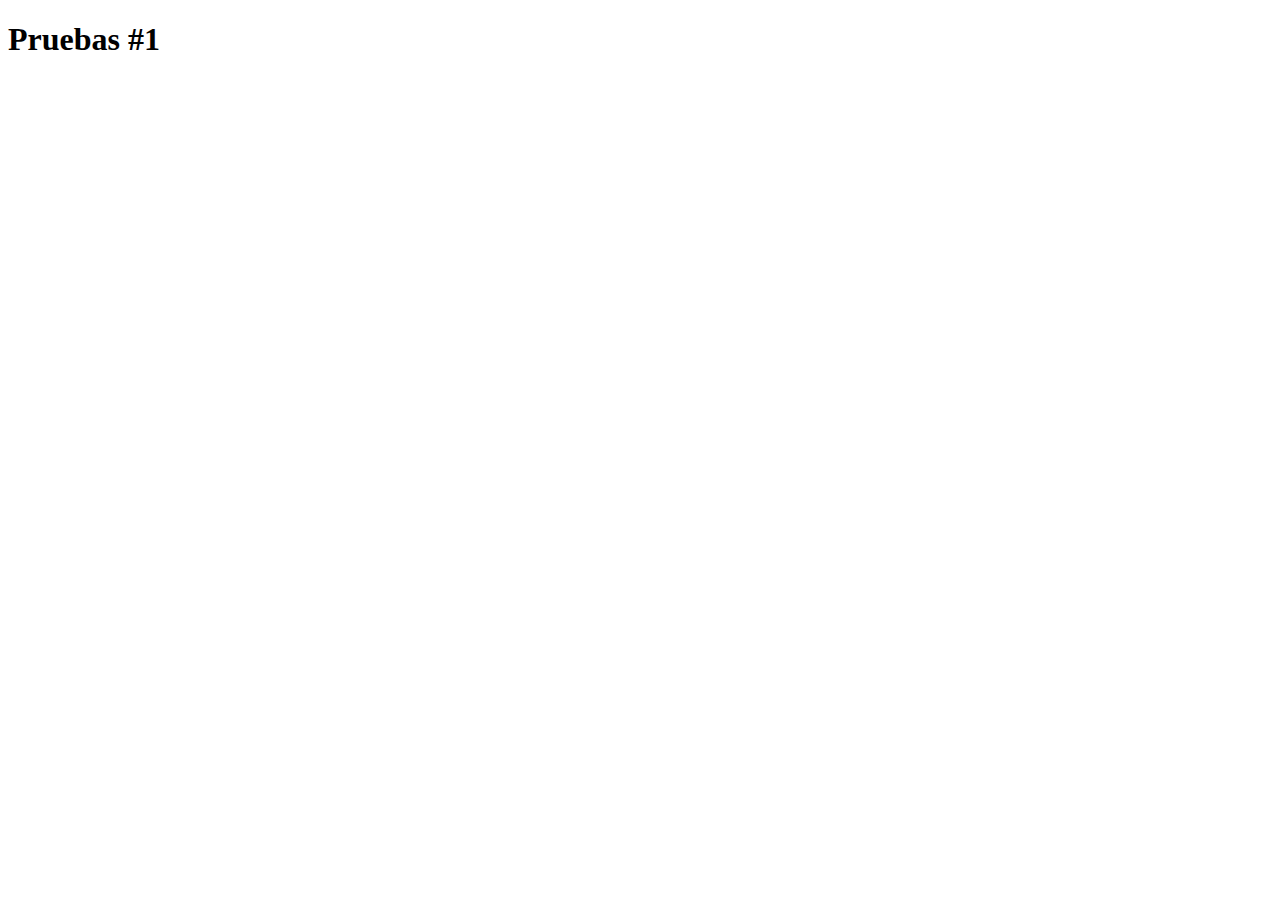
==== figuras.html @ 9cb6290c "primera parte" ====
<!DOCTYPE html>
<html lang="en">
<head>
    <meta charset="UTF-8">
    <meta http-equiv="X-UA-Compatible" content="IE=edge">
    <meta name="viewport" content="width=device-width, initial-scale=1.0">
    <title>Figuras geometricas-pruebas</title>
</head>
<body>
    <h1>
        Pruebas #1
    </h1>
    <script src="scripts/figuras.js"></script>

</body>
</html>
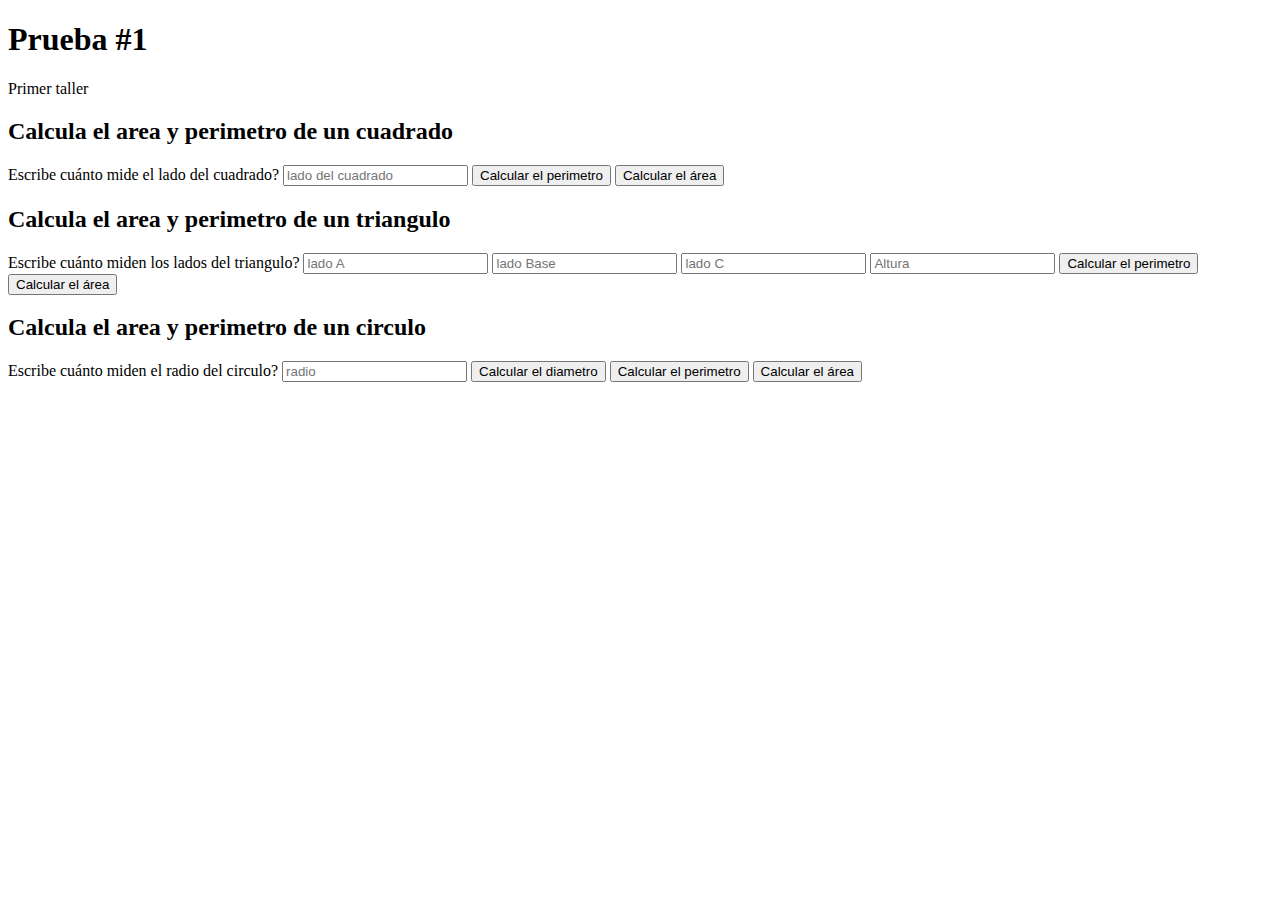
==== commit 318b0e47: "Interacción con la página web" ====
--- a/figuras.html
+++ b/figuras.html
@@ -7,9 +7,61 @@
     <title>Figuras geometricas-pruebas</title>
 </head>
 <body>
-    <h1>
-        Pruebas #1
-    </h1>
+    <header>
+        <h1>Prueba #1</h1>
+        <p>Primer taller</p>
+    </header>
+    <section>
+        <h2>Calcula el area y perimetro de un cuadrado</h2>
+        <form>
+            <label for="InputCuadrado">
+                Escribe cuánto mide el lado del cuadrado?
+            </label>
+            <input type="number" id="InputCuadrado" placeholder="lado del cuadrado">
+            <button type="button" onclick="CalcPeriCuadr()">
+                Calcular el perimetro
+            </button>
+            <button type="button" onclick="CalcAreaCuadr()">
+                Calcular el área
+            </button>
+        </form>
+    </section>
+    <section>
+        <h2>Calcula el area y perimetro de un triangulo</h2>
+        <form>
+            <label>
+                Escribe cuánto miden los lados del triangulo?
+            </label>
+            <input type="number" id="InputTrianguloA" placeholder="lado A">
+            <input type="number" id="InputTrianguloBase" placeholder="lado Base">
+            <input type="number" id="InputTrianguloC" placeholder="lado C">
+            <input type="number" id="InputTrianguloAltura" placeholder="Altura">
+            <button type="button" onclick="CalcPeriTriang()">
+                Calcular el perimetro
+            </button>
+            <button type="button" onclick="CalcAreaTriang()">
+                Calcular el área
+            </button>
+        </form>
+    </section>
+    <section>
+        <h2>Calcula el area y perimetro de un circulo</h2>
+        <form>
+            <label>
+                Escribe cuánto miden el radio del circulo?
+            </label>
+            <input type="number" id="InputCirculo" placeholder="radio">
+            <button type="button" onclick="CalcDiametro()">
+                Calcular el diametro
+            </button>
+            <button type="button" onclick="CalcPeriCirc()">
+                Calcular el perimetro
+            </button>
+            <button type="button" onclick="CalcAreaCirc()">
+                Calcular el área
+            </button>
+        </form>
+    </section>
     <script src="scripts/figuras.js"></script>
 
 </body>
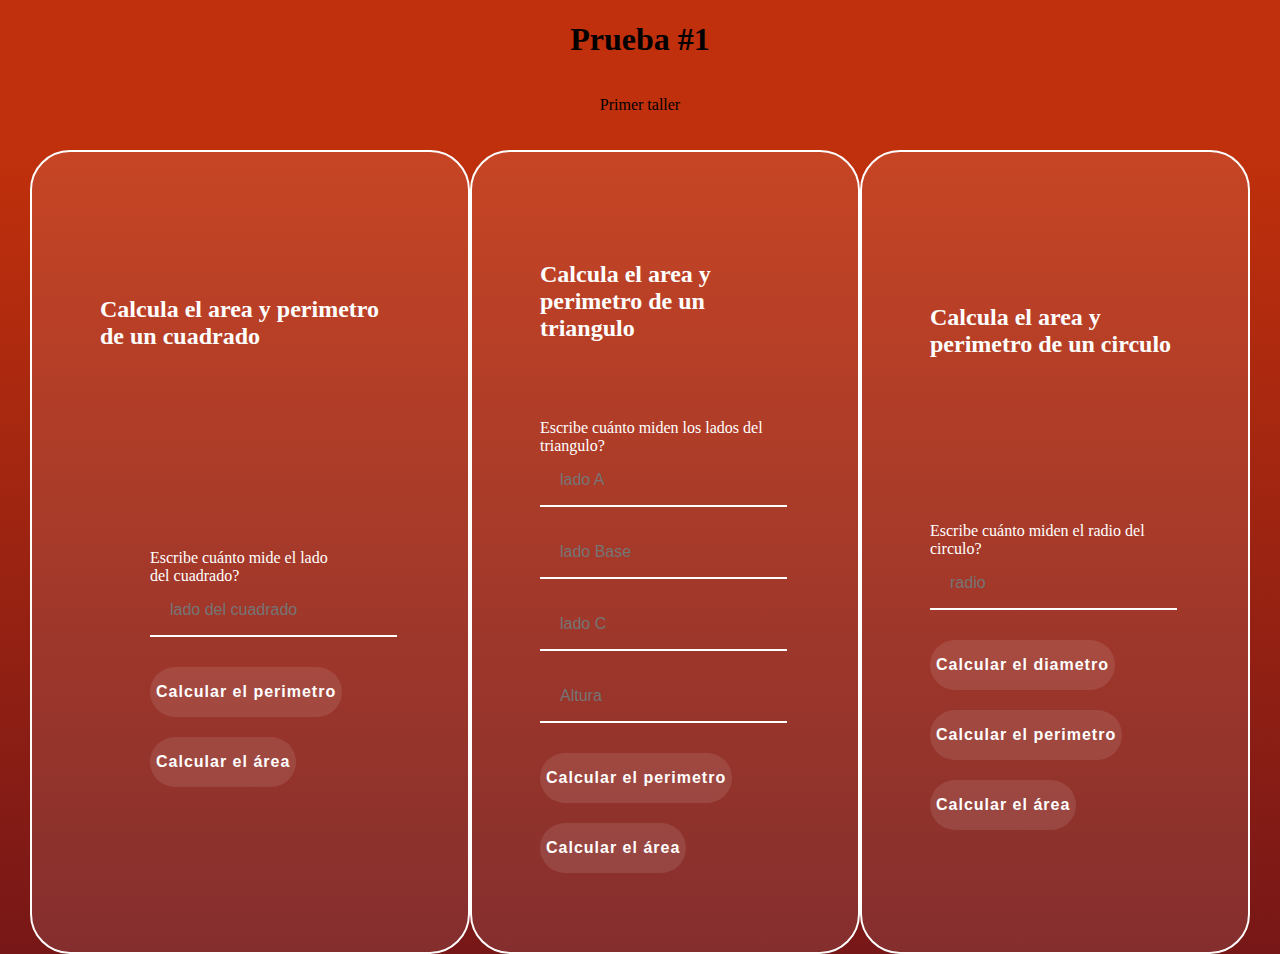
==== commit e345ffe3: "con estilos" ====
--- a/figuras.html
+++ b/figuras.html
@@ -1,68 +1,73 @@
-<!DOCTYPE html>
-<html lang="en">
-<head>
-    <meta charset="UTF-8">
-    <meta http-equiv="X-UA-Compatible" content="IE=edge">
-    <meta name="viewport" content="width=device-width, initial-scale=1.0">
-    <title>Figuras geometricas-pruebas</title>
-</head>
-<body>
-    <header>
-        <h1>Prueba #1</h1>
-        <p>Primer taller</p>
-    </header>
-    <section>
-        <h2>Calcula el area y perimetro de un cuadrado</h2>
-        <form>
-            <label for="InputCuadrado">
-                Escribe cuánto mide el lado del cuadrado?
-            </label>
-            <input type="number" id="InputCuadrado" placeholder="lado del cuadrado">
-            <button type="button" onclick="CalcPeriCuadr()">
-                Calcular el perimetro
-            </button>
-            <button type="button" onclick="CalcAreaCuadr()">
-                Calcular el área
-            </button>
-        </form>
-    </section>
-    <section>
-        <h2>Calcula el area y perimetro de un triangulo</h2>
-        <form>
-            <label>
-                Escribe cuánto miden los lados del triangulo?
-            </label>
-            <input type="number" id="InputTrianguloA" placeholder="lado A">
-            <input type="number" id="InputTrianguloBase" placeholder="lado Base">
-            <input type="number" id="InputTrianguloC" placeholder="lado C">
-            <input type="number" id="InputTrianguloAltura" placeholder="Altura">
-            <button type="button" onclick="CalcPeriTriang()">
-                Calcular el perimetro
-            </button>
-            <button type="button" onclick="CalcAreaTriang()">
-                Calcular el área
-            </button>
-        </form>
-    </section>
-    <section>
-        <h2>Calcula el area y perimetro de un circulo</h2>
-        <form>
-            <label>
-                Escribe cuánto miden el radio del circulo?
-            </label>
-            <input type="number" id="InputCirculo" placeholder="radio">
-            <button type="button" onclick="CalcDiametro()">
-                Calcular el diametro
-            </button>
-            <button type="button" onclick="CalcPeriCirc()">
-                Calcular el perimetro
-            </button>
-            <button type="button" onclick="CalcAreaCirc()">
-                Calcular el área
-            </button>
-        </form>
-    </section>
-    <script src="scripts/figuras.js"></script>
-
-</body>
+<!DOCTYPE html>
+<html lang="en">
+<head>
+    <meta charset="UTF-8">
+    <meta http-equiv="X-UA-Compatible" content="IE=edge">
+    <meta name="viewport" content="width=device-width, initial-scale=1.0">
+    <title>Figuras geometricas-pruebas</title>
+    <link rel="stylesheet" href="./styles/figuras.css">
+</head>
+<body>
+    <header class="header">
+        <h1>Prueba #1</h1>
+        <p>Primer taller</p>
+    </header>
+    <section class="main">
+        <section class="main__cuadrado">
+            <h2>Calcula el area y perimetro de un cuadrado</h2>
+            <div class="cuadrado__container">
+                <form class="cuadrado_container">
+                    <label for="InputCuadrado">
+                        Escribe cuánto mide el lado del cuadrado?
+                    </label>
+                    <input type="number" id="InputCuadrado" placeholder="lado del cuadrado">
+                    <button type="button" onclick="CalcPeriCuadr()">
+                        Calcular el perimetro
+                    </button>
+                    <button type="button" onclick="CalcAreaCuadr()">
+                        Calcular el área
+                    </button>
+                </form>
+            </div>
+        </section>
+        <section class="main__triangulo">
+            <h2>Calcula el area y perimetro de un triangulo</h2>
+            <form>
+                <label>
+                    Escribe cuánto miden los lados del triangulo?
+                </label>
+                <input type="number" id="InputTrianguloA" placeholder="lado A">
+                <input type="number" id="InputTrianguloBase" placeholder="lado Base">
+                <input type="number" id="InputTrianguloC" placeholder="lado C">
+                <input type="number" id="InputTrianguloAltura" placeholder="Altura">
+                <button type="button" onclick="CalcPeriTriang()">
+                    Calcular el perimetro
+                </button>
+                <button type="button" onclick="CalcAreaTriang()">
+                    Calcular el área
+                </button>
+            </form>
+        </section>
+        <section class="main__circulo">
+            <h2>Calcula el area y perimetro de un circulo</h2>
+            <form>
+                <label>
+                    Escribe cuánto miden el radio del circulo?
+                </label>
+                <input type="number" id="InputCirculo" placeholder="radio">
+                <button type="button" onclick="CalcDiametro()">
+                    Calcular el diametro
+                </button>
+                <button type="button" onclick="CalcPeriCirc()">
+                    Calcular el perimetro
+                </button>
+                <button type="button" onclick="CalcAreaCirc()">
+                    Calcular el área
+                </button>
+            </form>
+        </section>
+    </section>
+    <script src="scripts/figuras.js"></script>
+
+</body>
 </html>--- a/styles/figuras.css
+++ b/styles/figuras.css
@@ -0,0 +1,83 @@
+body{
+    margin: 0;
+}
+.header{
+    background-color: rgb(192, 48, 12);
+    width: 100%;
+    height: 150px;
+    display: flex;
+    align-items: center;
+    flex-direction: column;
+}
+.main {
+    background: linear-gradient(rgb(192, 48, 12),rgb(119, 23, 23));
+    display: flex;
+    align-items: center;
+    justify-content: center;
+    flex-direction: row;
+    padding: 0px 30px;
+    height: 100%;
+}
+.main__cuadrado{
+    background-color: rgba(255, 255, 255, 0.1);
+    border: 2px solid white;
+    border-radius: 40px;
+    color: white;
+    padding: 60px 68px 40px;
+    min-height: 700px;
+    width: 300px;
+    display: flex;
+    justify-content: space-around;
+    flex-direction: column;
+}
+.cuadrado__container {
+    margin: 50px;
+}
+.main__triangulo {
+    background-color: rgba(255, 255, 255, 0.1);
+    border: 2px solid white;
+    border-radius: 40px;
+    color: white;
+    padding: 60px 68px 40px;
+    min-height: 700px;
+    width: 300px;
+    display: flex;
+    justify-content: space-around;
+    flex-direction: column;
+}
+.main__circulo {
+    background-color: rgba(255, 255, 255, 0.1);
+    border: 2px solid white;
+    border-radius: 40px;
+    color: white;
+    padding: 60px 68px 40px;
+    min-height: 700px;
+    width: 300px;
+    display: flex;
+    justify-content: space-around;
+    flex-direction: column;
+}
+input {
+    background-color: transparent;
+    border-left: 0px;
+    border-right: 0px;
+    border-top: 0px;
+    border-bottom: 2px solid white;
+    font-size: 16px;
+    margin-bottom: 20px;
+    padding: 0px 20px;
+    outline: none;
+    height: 50px;
+}
+button {
+    background-color: rgba(255, 255, 255, 0.1);
+    border: none;
+    border-radius: 25px;
+    color: white;
+    cursor: pointer;
+    font-size: 16px;
+    font-weight: bold;
+    height: 50px;
+    letter-spacing: 1px;
+    margin: 10px 0px;
+}